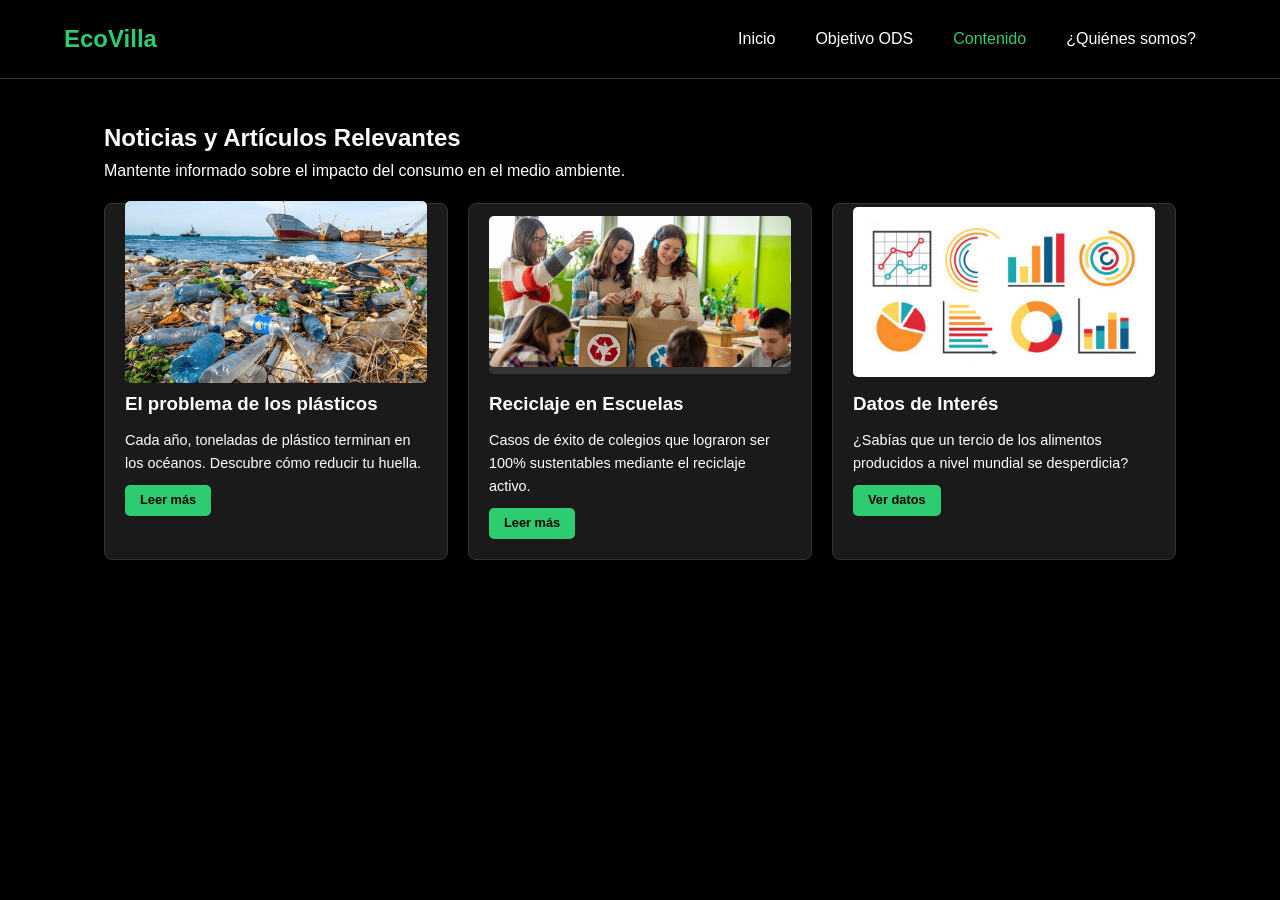
==== contenido.html @ 7db71050 "Update contenido.html" ====
<!DOCTYPE html>
<html lang="es">
<head>
    <meta charset="UTF-8">
    <meta name="viewport" content="width=device-width, initial-scale=1.0">
    <title>EcoVilla - Contenido</title>
    <link rel="stylesheet" href="styles.css">
    <link rel="icon" type="image/x-icon" href="favicon.ico?v=1">
</head>
<body>
    <header>
        <nav>
            <div class="logo">EcoVilla</div>
            <ul class="nav-links">
                <li><a href="index.html">Inicio</a></li>
                <li><a href="ods.html">Objetivo ODS</a></li>
                <li><a href="contenido.html" style="color: var(--accent-color);">Contenido</a></li>
                <li><a href="nosotros.html">¿Quiénes somos?</a></li>
            </ul>
        </nav>
    </header>

    <main class="container">
        <h2>Noticias y Artículos Relevantes</h2>
        <p>Mantente informado sobre el impacto del consumo en el medio ambiente.</p>

        <div class="grid">
            <div class="card">
                <div style="height: 150px; background-color: #333; margin-bottom: 15px; border-radius: 5px; display: flex; align-items: center; justify-content: center; color: #666;"><img src="plasticos.jpg"></div>
                <h3>El problema de los plásticos</h3>
                <p style="margin: 10px 0; font-size: 0.9rem;">Cada año, toneladas de plástico terminan en los océanos. Descubre cómo reducir tu huella.</p>
                <a href="#" class="btn" style="padding: 5px 15px; font-size: 0.8rem;">Leer más</a>
            </div>

            <div class="card">
                <div style="height: 150px; background-color: #333; margin-bottom: 15px; border-radius: 5px; display: flex; align-items: center; justify-content: center; color: #666;"><img src="reciclaje.webp"></div>
                <h3>Reciclaje en Escuelas</h3>
                <p style="margin: 10px 0; font-size: 0.9rem;">Casos de éxito de colegios que lograron ser 100% sustentables mediante el reciclaje activo.</p>
                <a href="#" class="btn" style="padding: 5px 15px; font-size: 0.8rem;">Leer más</a>
            </div>

            <div class="card">
                <div style="height: 150px; background-color: #333; margin-bottom: 15px; border-radius: 5px; display: flex; align-items: center; justify-content: center; color: #666;"><img src="graficas.jpg"></div>
                <h3>Datos de Interés</h3>
                <p style="margin: 10px 0; font-size: 0.9rem;">¿Sabías que un tercio de los alimentos producidos a nivel mundial se desperdicia?</p>
                <a href="#" class="btn" style="padding: 5px 15px; font-size: 0.8rem;">Ver datos</a>
            </div>
        </div>
    </main>

    <script src="script.js"></script>
</body>
</html>
---- styles.css ----
/* styles.css */
:root {
    --bg-color: #000000;
    --text-color: #ffffff;
    --accent-color: #2ecc71;
    --card-bg: #1a1a1a;
}

* {
    margin: 0;
    padding: 0;
    box-sizing: border-box;
    font-family: 'Segoe UI', Tahoma, Geneva, Verdana, sans-serif;
}

body {
    background-color: var(--bg-color);
    color: var(--text-color);
    line-height: 1.6;
}

/* Navegación */
header {
    background-color: rgba(0, 0, 0, 0.9);
    position: sticky;
    top: 0;
    z-index: 1000;
    border-bottom: 1px solid #333;
}

nav {
    display: flex;
    justify-content: space-between;
    align-items: center;
    padding: 20px 5%;
}

.logo {
    font-size: 24px;
    font-weight: bold;
    color: var(--accent-color);
    cursor: pointer;
}

.nav-links {
    list-style: none;
    display: flex;
}

.nav-links li {
    padding: 0 20px;
}

.nav-links a {
    color: var(--text-color);
    text-decoration: none;
    transition: color 0.3s ease; /* Interactividad 1: Hover */
}

.nav-links a:hover {
    color: var(--accent-color);
}

/* Contenedores Principales */
.container {
    padding: 40px 5%;
    max-width: 1200px;
    margin: auto;
}

/* Botones */
.btn {
    display: inline-block;
    padding: 10px 25px;
    background-color: var(--accent-color);
    color: var(--bg-color);
    text-decoration: none;
    border: none;
    border-radius: 5px;
    font-weight: bold;
    cursor: pointer;
    transition: transform 0.3s ease, box-shadow 0.3s ease;
}

.btn:hover {
    transform: translateY(-3px); /* Interactividad 1: Efecto en botones */
    box-shadow: 0 5px 15px rgba(46, 204, 113, 0.4);
}

/* Tarjetas (Contenido) */
.grid {
    display: grid;
    grid-template-columns: repeat(auto-fit, minmax(300px, 1fr));
    gap: 20px;
    margin-top: 20px;
}

.card {
    background-color: var(--card-bg);
    padding: 20px;
    border-radius: 8px;
    border: 1px solid #333;
    transition: transform 0.3s ease;
}

.card:hover {
    transform: scale(1.02);
}

.card img {
    width: 100%;
    border-radius: 5px;
    margin-bottom: 15px;
}

/* Formulario */
form {
    display: flex;
    flex-direction: column;
    gap: 15px;
    max-width: 500px;
    margin: 20px 0;
}

input, textarea {
    width: 100%;
    padding: 12px;
    background-color: var(--card-bg);
    border: 1px solid #444;
    color: var(--text-color);
    border-radius: 5px;
}

input:focus, textarea:focus {
    outline: none;
    border-color: var(--accent-color);
}

/* Hero Video */
.hero {
    position: relative;
    height: 80vh;
    display: flex;
    align-items: center;
    justify-content: center;
    text-align: center;
    overflow: hidden;
}

.hero video {
    position: absolute;
    top: 50%;
    left: 50%;
    min-width: 100%;
    min-height: 100%;
    width: auto;
    height: auto;
    transform: translateX(-50%) translateY(-50%);
    z-index: -1;
    opacity: 0.5;
}
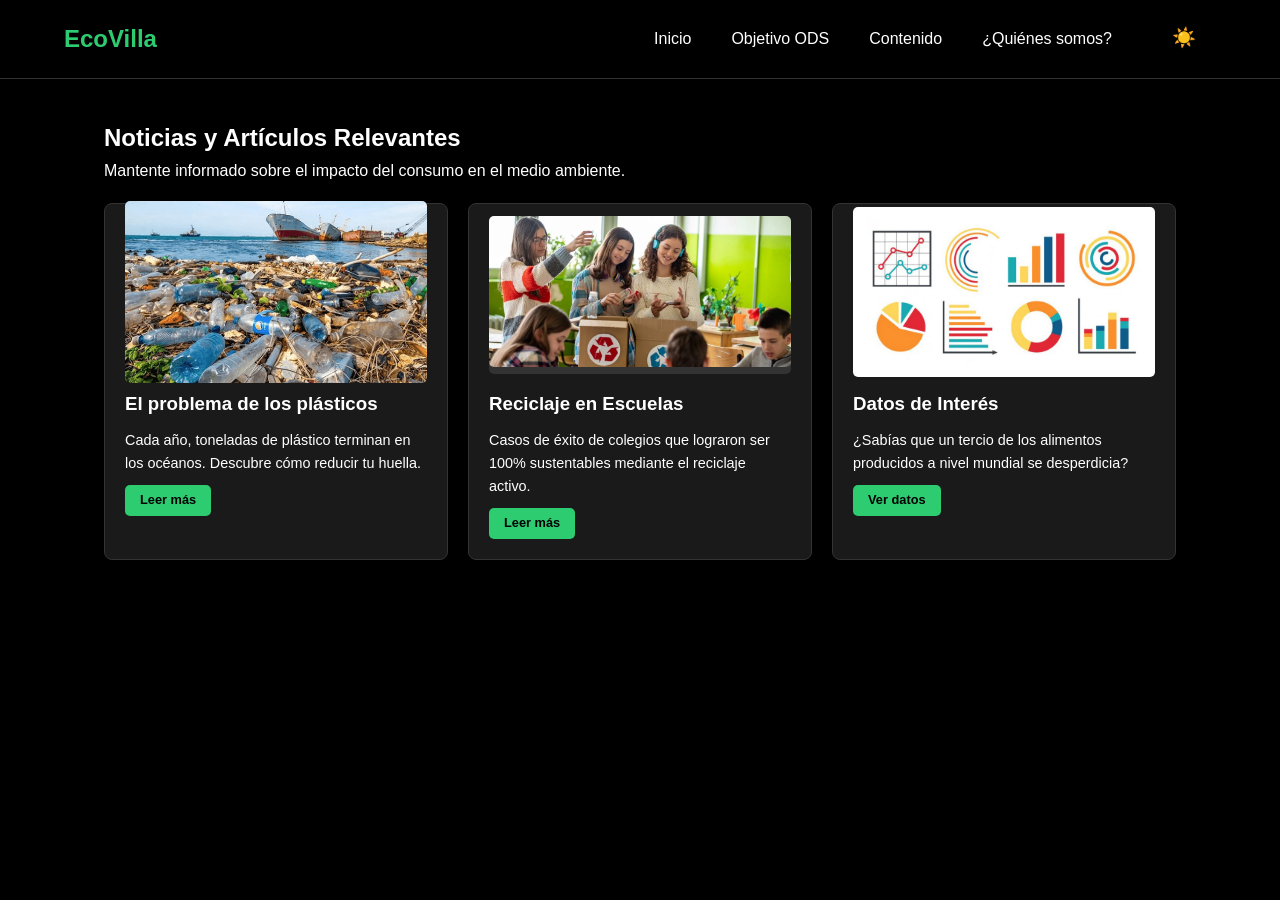
==== commit febc630d: "Update contenido.html" ====
--- a/contenido.html
+++ b/contenido.html
@@ -11,12 +11,13 @@
     <header>
         <nav>
             <div class="logo">EcoVilla</div>
-            <ul class="nav-links">
-                <li><a href="index.html">Inicio</a></li>
-                <li><a href="ods.html">Objetivo ODS</a></li>
-                <li><a href="contenido.html" style="color: var(--accent-color);">Contenido</a></li>
-                <li><a href="nosotros.html">¿Quiénes somos?</a></li>
-            </ul>
+<ul class="nav-links">
+    <li><a href="index.html">Inicio</a></li>
+    <li><a href="ods.html">Objetivo ODS</a></li>
+    <li><a href="contenido.html">Contenido</a></li>
+    <li><a href="nosotros.html">¿Quiénes somos?</a></li>
+    <li><button id="theme-toggle" title="Cambiar tema">☀️</button></li>
+</ul>
         </nav>
     </header>
 
--- a/styles.css
+++ b/styles.css
@@ -158,4 +158,49 @@
     transform: translateX(-50%) translateY(-50%);
     z-index: -1;
     opacity: 0.5;
-}+}
+
+/* --- Modo Claro --- */
+[data-theme="light"] {
+    --bg-color: #ffffff;
+    --text-color: #000000;
+    --card-bg: #f9f9f9;
+}
+
+[data-theme="light"] header {
+    background-color: rgba(255, 255, 255, 0.95);
+    border-bottom: 1px solid #ddd;
+}
+
+[data-theme="light"] .nav-links a {
+    color: #000000;
+}
+
+[data-theme="light"] .nav-links a:hover {
+    color: var(--accent-color);
+}
+
+[data-theme="light"] .card {
+    border: 1px solid #ddd;
+}
+
+[data-theme="light"] input, [data-theme="light"] textarea {
+    background-color: #ffffff;
+    border: 1px solid #ccc;
+    color: #000000;
+}
+
+/* Botón de Tema */
+#theme-toggle {
+    background: none;
+    border: none;
+    font-size: 1.2rem;
+    cursor: pointer;
+    margin-left: 20px;
+    color: var(--text-color);
+    transition: transform 0.3s ease;
+}
+
+#theme-toggle:hover {
+    transform: scale(1.2);
+}
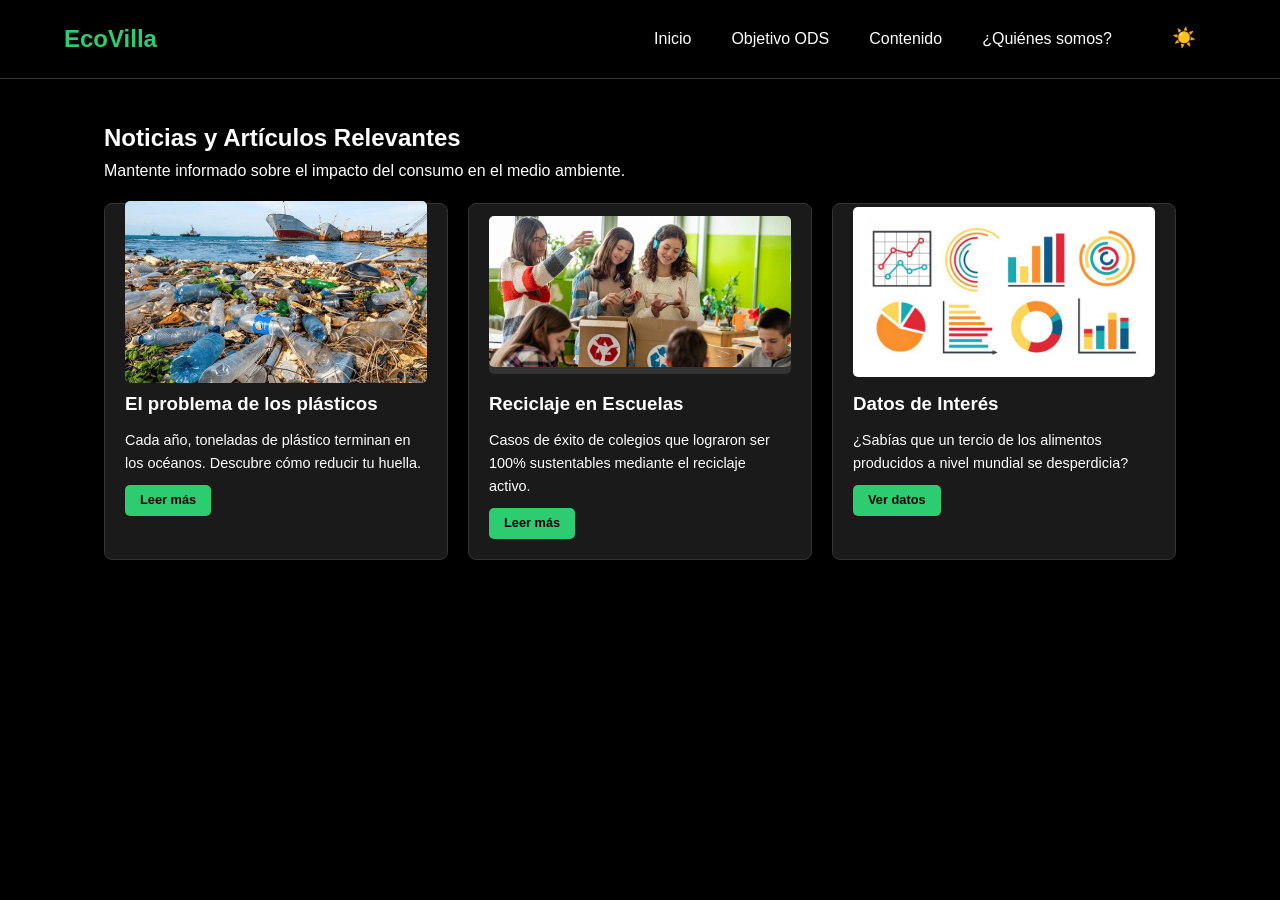
==== commit 35dd4ac3: "Update contenido.html" ====
--- a/contenido.html
+++ b/contenido.html
@@ -30,21 +30,21 @@
                 <div style="height: 150px; background-color: #333; margin-bottom: 15px; border-radius: 5px; display: flex; align-items: center; justify-content: center; color: #666;"><img src="plasticos.jpg"></div>
                 <h3>El problema de los plásticos</h3>
                 <p style="margin: 10px 0; font-size: 0.9rem;">Cada año, toneladas de plástico terminan en los océanos. Descubre cómo reducir tu huella.</p>
-                <a href="#" class="btn" style="padding: 5px 15px; font-size: 0.8rem;">Leer más</a>
+                <a href="art-plasticos.html" class="btn" style="padding: 5px 15px; font-size: 0.8rem;">Leer más</a>
             </div>
 
             <div class="card">
                 <div style="height: 150px; background-color: #333; margin-bottom: 15px; border-radius: 5px; display: flex; align-items: center; justify-content: center; color: #666;"><img src="reciclaje.webp"></div>
                 <h3>Reciclaje en Escuelas</h3>
                 <p style="margin: 10px 0; font-size: 0.9rem;">Casos de éxito de colegios que lograron ser 100% sustentables mediante el reciclaje activo.</p>
-                <a href="#" class="btn" style="padding: 5px 15px; font-size: 0.8rem;">Leer más</a>
+                <a href="art-reciclaje.html" class="btn" style="padding: 5px 15px; font-size: 0.8rem;">Leer más</a>
             </div>
 
             <div class="card">
                 <div style="height: 150px; background-color: #333; margin-bottom: 15px; border-radius: 5px; display: flex; align-items: center; justify-content: center; color: #666;"><img src="graficas.jpg"></div>
                 <h3>Datos de Interés</h3>
                 <p style="margin: 10px 0; font-size: 0.9rem;">¿Sabías que un tercio de los alimentos producidos a nivel mundial se desperdicia?</p>
-                <a href="#" class="btn" style="padding: 5px 15px; font-size: 0.8rem;">Ver datos</a>
+                <a href="art-graficas.html" class="btn" style="padding: 5px 15px; font-size: 0.8rem;">Ver datos</a>
             </div>
         </div>
     </main>
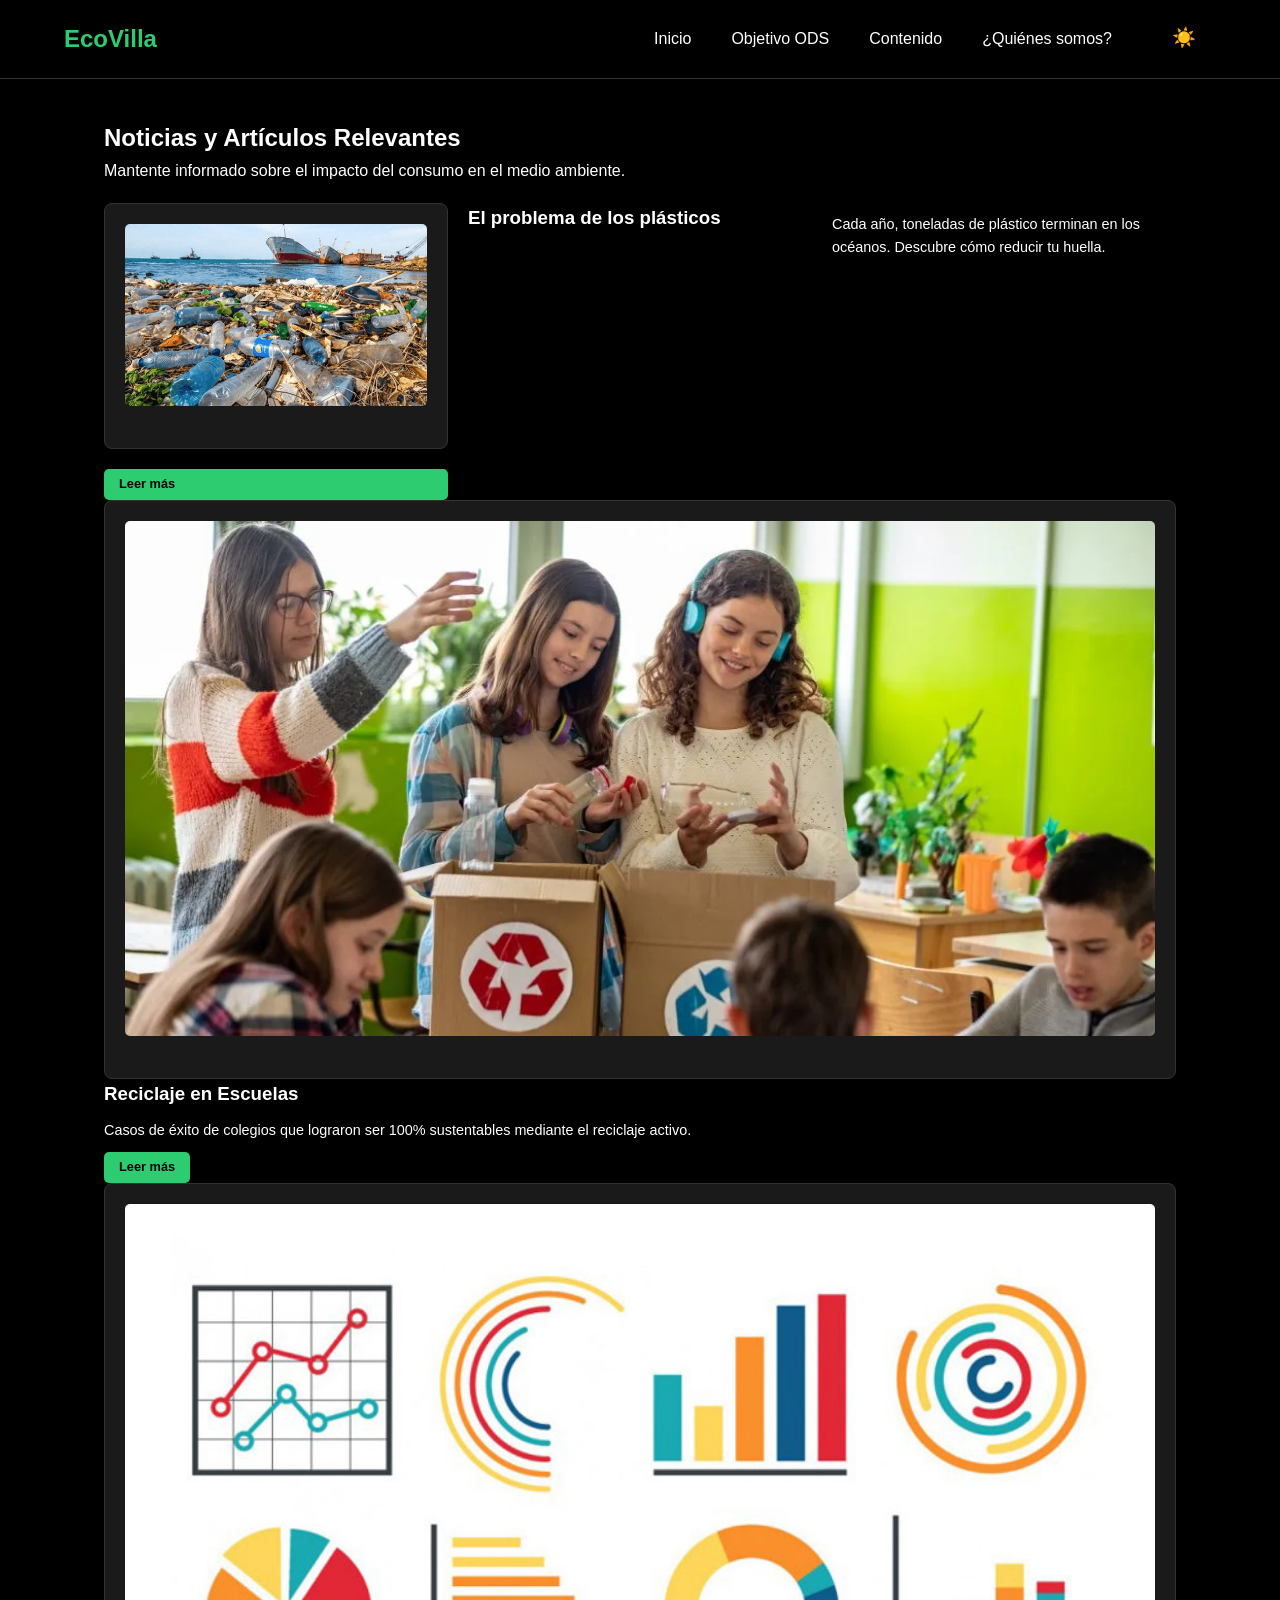
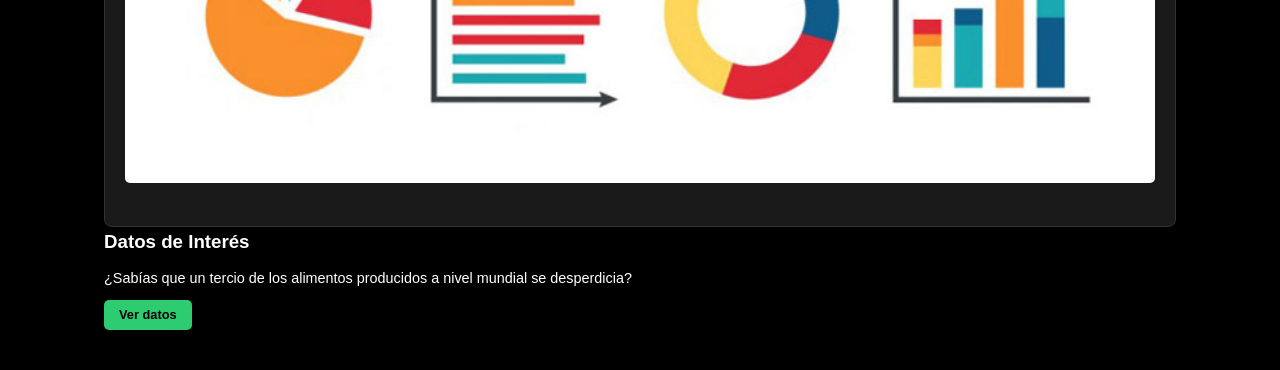
==== commit 275e4847: "Update contenido.html" ====
--- a/contenido.html
+++ b/contenido.html
@@ -27,21 +27,21 @@
 
         <div class="grid">
             <div class="card">
-                <div style="height: 150px; background-color: #333; margin-bottom: 15px; border-radius: 5px; display: flex; align-items: center; justify-content: center; color: #666;"><img src="plasticos.jpg"></div>
+                <img src="plasticos.jpg"></div>
                 <h3>El problema de los plásticos</h3>
                 <p style="margin: 10px 0; font-size: 0.9rem;">Cada año, toneladas de plástico terminan en los océanos. Descubre cómo reducir tu huella.</p>
                 <a href="art-plasticos.html" class="btn" style="padding: 5px 15px; font-size: 0.8rem;">Leer más</a>
             </div>
 
             <div class="card">
-                <div style="height: 150px; background-color: #333; margin-bottom: 15px; border-radius: 5px; display: flex; align-items: center; justify-content: center; color: #666;"><img src="reciclaje.webp"></div>
+                <img src="reciclaje.webp"></div>
                 <h3>Reciclaje en Escuelas</h3>
                 <p style="margin: 10px 0; font-size: 0.9rem;">Casos de éxito de colegios que lograron ser 100% sustentables mediante el reciclaje activo.</p>
                 <a href="art-reciclaje.html" class="btn" style="padding: 5px 15px; font-size: 0.8rem;">Leer más</a>
             </div>
 
             <div class="card">
-                <div style="height: 150px; background-color: #333; margin-bottom: 15px; border-radius: 5px; display: flex; align-items: center; justify-content: center; color: #666;"><img src="graficas.jpg"></div>
+                <img src="graficas.jpg"></div>
                 <h3>Datos de Interés</h3>
                 <p style="margin: 10px 0; font-size: 0.9rem;">¿Sabías que un tercio de los alimentos producidos a nivel mundial se desperdicia?</p>
                 <a href="art-graficas.html" class="btn" style="padding: 5px 15px; font-size: 0.8rem;">Ver datos</a>
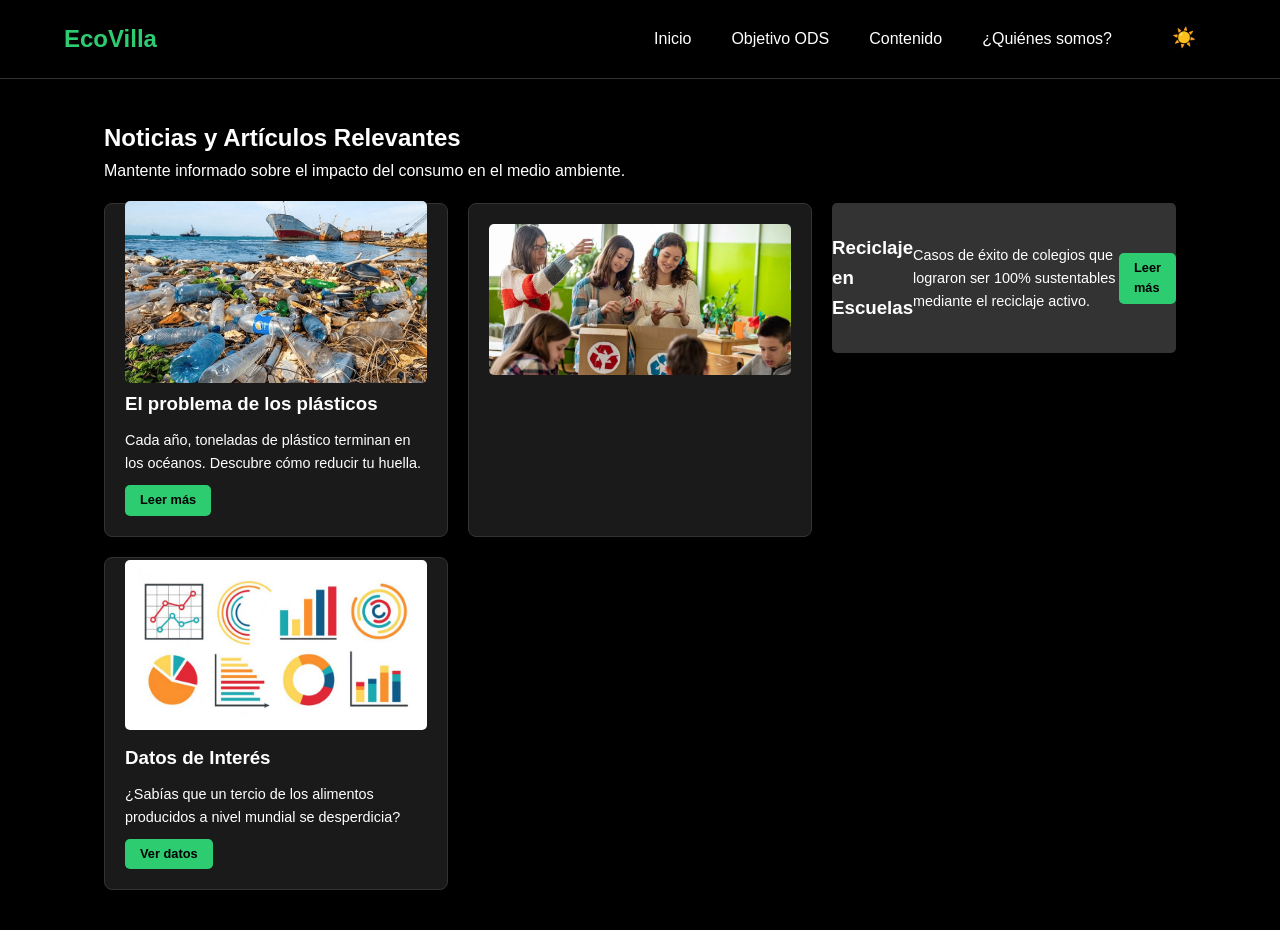
==== commit 75356847: "Update contenido.html" ====
--- a/contenido.html
+++ b/contenido.html
@@ -27,7 +27,7 @@
 
         <div class="grid">
             <div class="card">
-                <img src="plasticos.jpg"></div>
+                <div style="height: 150px; background-color: #333; margin-bottom: 15px; border-radius: 5px; display: flex; align-items: center; justify-content: center;"><img src="plasticos.jpg"></div>
                 <h3>El problema de los plásticos</h3>
                 <p style="margin: 10px 0; font-size: 0.9rem;">Cada año, toneladas de plástico terminan en los océanos. Descubre cómo reducir tu huella.</p>
                 <a href="art-plasticos.html" class="btn" style="padding: 5px 15px; font-size: 0.8rem;">Leer más</a>
@@ -35,13 +35,13 @@
 
             <div class="card">
                 <img src="reciclaje.webp"></div>
-                <h3>Reciclaje en Escuelas</h3>
+                <div style="height: 150px; background-color: #333; margin-bottom: 15px; border-radius: 5px; display: flex; align-items: center; justify-content: center;"><h3>Reciclaje en Escuelas</h3>
                 <p style="margin: 10px 0; font-size: 0.9rem;">Casos de éxito de colegios que lograron ser 100% sustentables mediante el reciclaje activo.</p>
                 <a href="art-reciclaje.html" class="btn" style="padding: 5px 15px; font-size: 0.8rem;">Leer más</a>
             </div>
 
             <div class="card">
-                <img src="graficas.jpg"></div>
+                <div style="height: 150px; background-color: #333; margin-bottom: 15px; border-radius: 5px; display: flex; align-items: center; justify-content: center;"><img src="graficas.jpg"></div>
                 <h3>Datos de Interés</h3>
                 <p style="margin: 10px 0; font-size: 0.9rem;">¿Sabías que un tercio de los alimentos producidos a nivel mundial se desperdicia?</p>
                 <a href="art-graficas.html" class="btn" style="padding: 5px 15px; font-size: 0.8rem;">Ver datos</a>
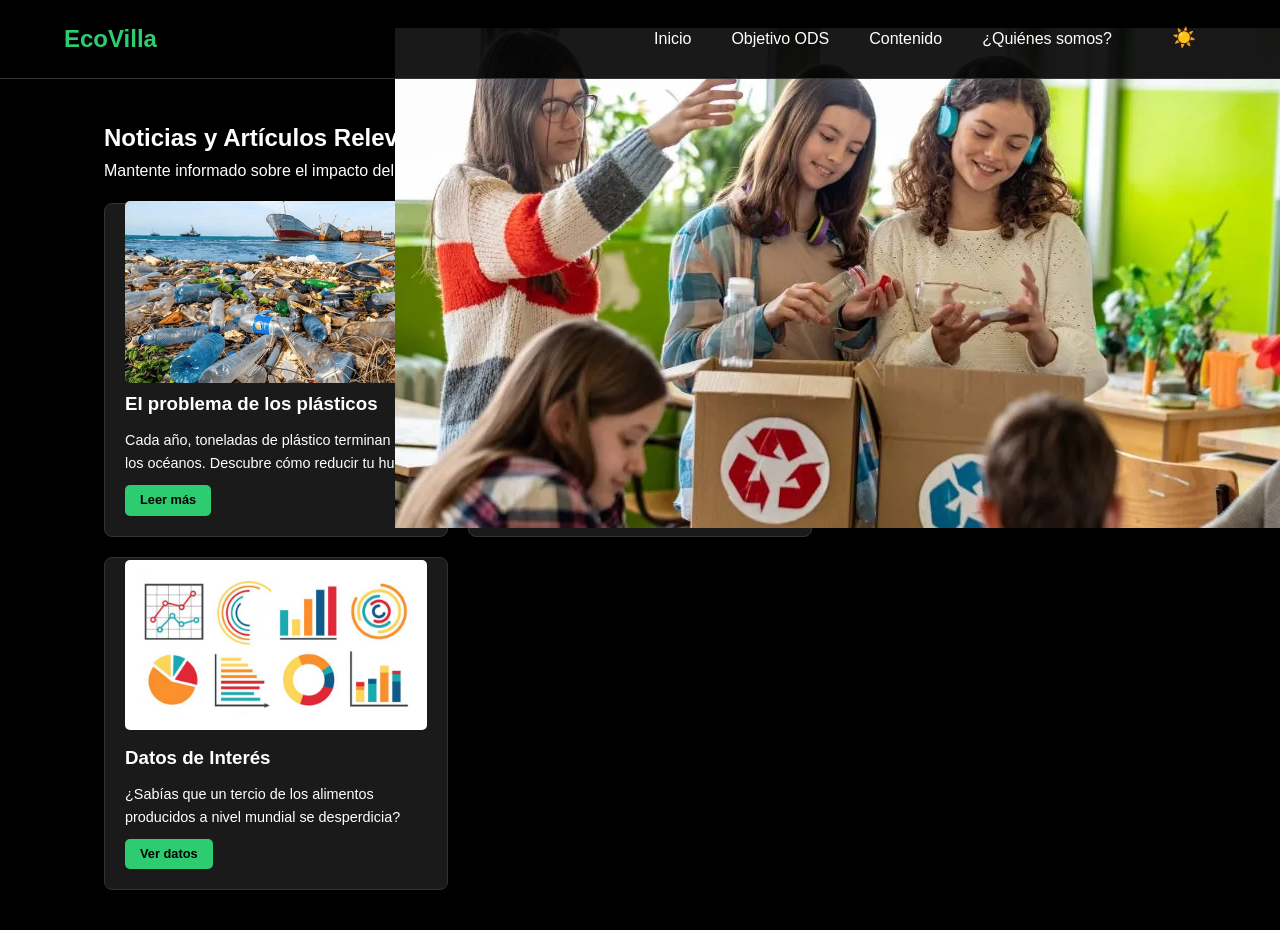
==== commit 3b59cb66: "Update contenido.html" ====
--- a/contenido.html
+++ b/contenido.html
@@ -35,7 +35,8 @@
 
             <div class="card">
                 <img src="reciclaje.webp"></div>
-                <div style="height: 150px; background-color: #333; margin-bottom: 15px; border-radius: 5px; display: flex; align-items: center; justify-content: center;"><h3>Reciclaje en Escuelas</h3>
+                <div style="height: 150px; background-color: #333; margin-bottom: 15px; border-radius: 5px; display: flex; align-items: center; justify-content: center;"><img src="reciclaje.webp"</div>
+                <h3>Reciclaje en Escuelas</h3>
                 <p style="margin: 10px 0; font-size: 0.9rem;">Casos de éxito de colegios que lograron ser 100% sustentables mediante el reciclaje activo.</p>
                 <a href="art-reciclaje.html" class="btn" style="padding: 5px 15px; font-size: 0.8rem;">Leer más</a>
             </div>
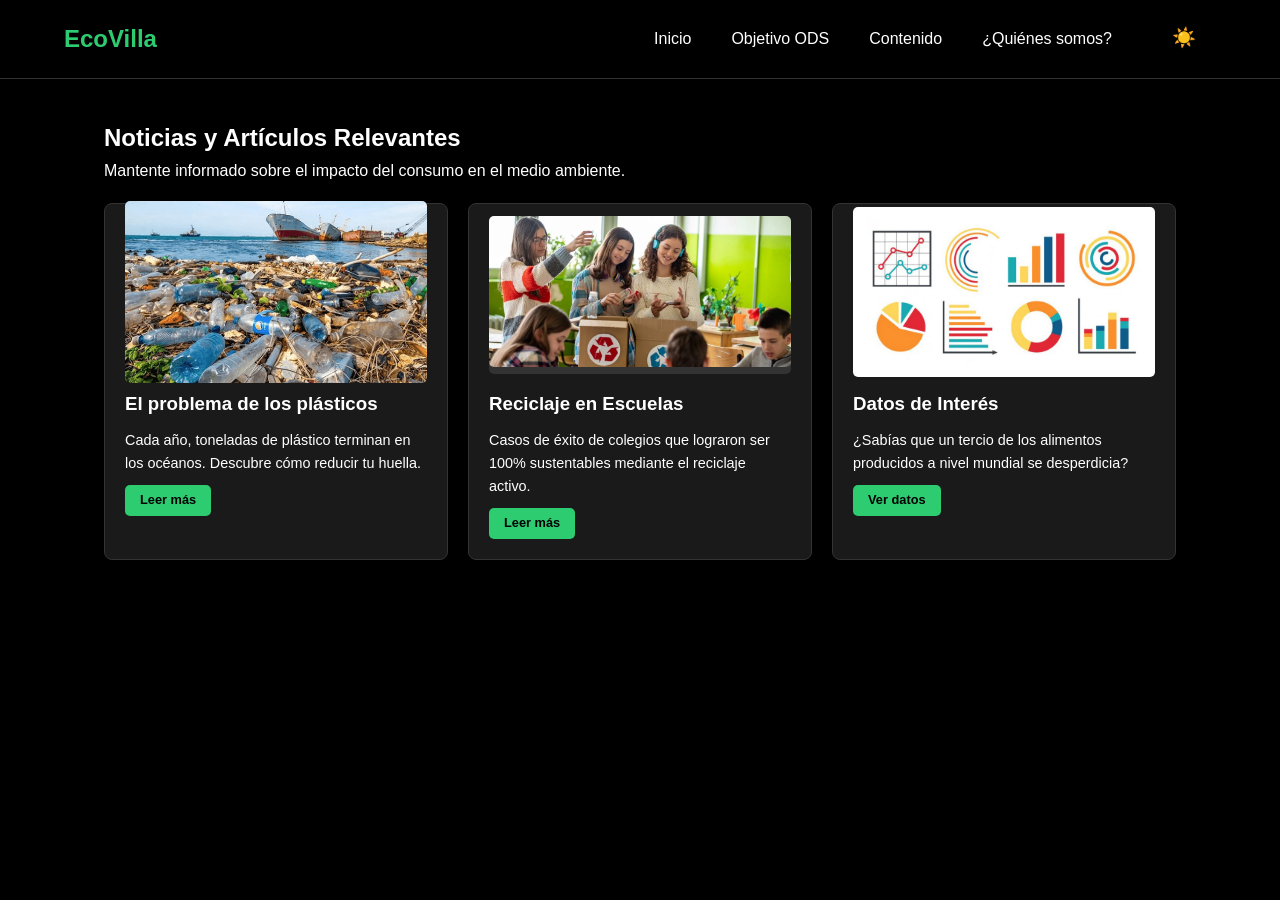
==== commit 68441529: "Update contenido.html" ====
--- a/contenido.html
+++ b/contenido.html
@@ -34,8 +34,7 @@
             </div>
 
             <div class="card">
-                <img src="reciclaje.webp"></div>
-                <div style="height: 150px; background-color: #333; margin-bottom: 15px; border-radius: 5px; display: flex; align-items: center; justify-content: center;"><img src="reciclaje.webp"</div>
+                <div style="height: 150px; background-color: #333; margin-bottom: 15px; border-radius: 5px; display: flex; align-items: center; justify-content: center;"><img src="reciclaje.webp"></div>
                 <h3>Reciclaje en Escuelas</h3>
                 <p style="margin: 10px 0; font-size: 0.9rem;">Casos de éxito de colegios que lograron ser 100% sustentables mediante el reciclaje activo.</p>
                 <a href="art-reciclaje.html" class="btn" style="padding: 5px 15px; font-size: 0.8rem;">Leer más</a>
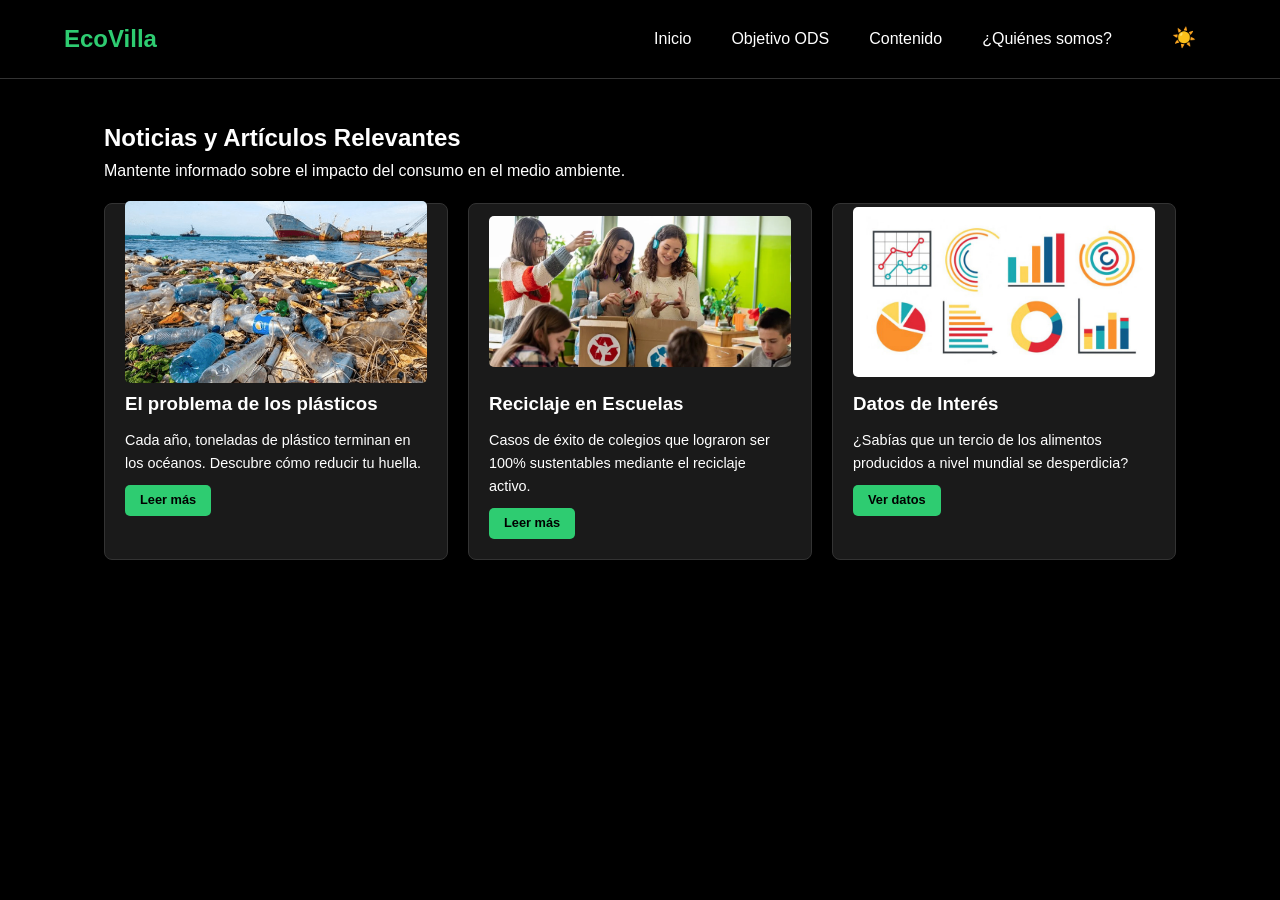
==== commit fc9ef9b9: "Update contenido.html" ====
--- a/contenido.html
+++ b/contenido.html
@@ -27,21 +27,21 @@
 
         <div class="grid">
             <div class="card">
-                <div style="height: 150px; background-color: #333; margin-bottom: 15px; border-radius: 5px; display: flex; align-items: center; justify-content: center;"><img src="plasticos.jpg"></div>
+                <div style="height: 150px; margin-bottom: 15px; border-radius: 5px; display: flex; align-items: center; justify-content: center;"><img src="plasticos.jpg"></div>
                 <h3>El problema de los plásticos</h3>
                 <p style="margin: 10px 0; font-size: 0.9rem;">Cada año, toneladas de plástico terminan en los océanos. Descubre cómo reducir tu huella.</p>
                 <a href="art-plasticos.html" class="btn" style="padding: 5px 15px; font-size: 0.8rem;">Leer más</a>
             </div>
 
             <div class="card">
-                <div style="height: 150px; background-color: #333; margin-bottom: 15px; border-radius: 5px; display: flex; align-items: center; justify-content: center;"><img src="reciclaje.webp"></div>
+                <div style="height: 150px; margin-bottom: 15px; border-radius: 5px; display: flex; align-items: center; justify-content: center;"><img src="reciclaje.webp"></div>
                 <h3>Reciclaje en Escuelas</h3>
                 <p style="margin: 10px 0; font-size: 0.9rem;">Casos de éxito de colegios que lograron ser 100% sustentables mediante el reciclaje activo.</p>
                 <a href="art-reciclaje.html" class="btn" style="padding: 5px 15px; font-size: 0.8rem;">Leer más</a>
             </div>
 
             <div class="card">
-                <div style="height: 150px; background-color: #333; margin-bottom: 15px; border-radius: 5px; display: flex; align-items: center; justify-content: center;"><img src="graficas.jpg"></div>
+                <div style="height: 150px; margin-bottom: 15px; border-radius: 5px; display: flex; align-items: center; justify-content: center;"><img src="graficas.jpg"></div>
                 <h3>Datos de Interés</h3>
                 <p style="margin: 10px 0; font-size: 0.9rem;">¿Sabías que un tercio de los alimentos producidos a nivel mundial se desperdicia?</p>
                 <a href="art-graficas.html" class="btn" style="padding: 5px 15px; font-size: 0.8rem;">Ver datos</a>
